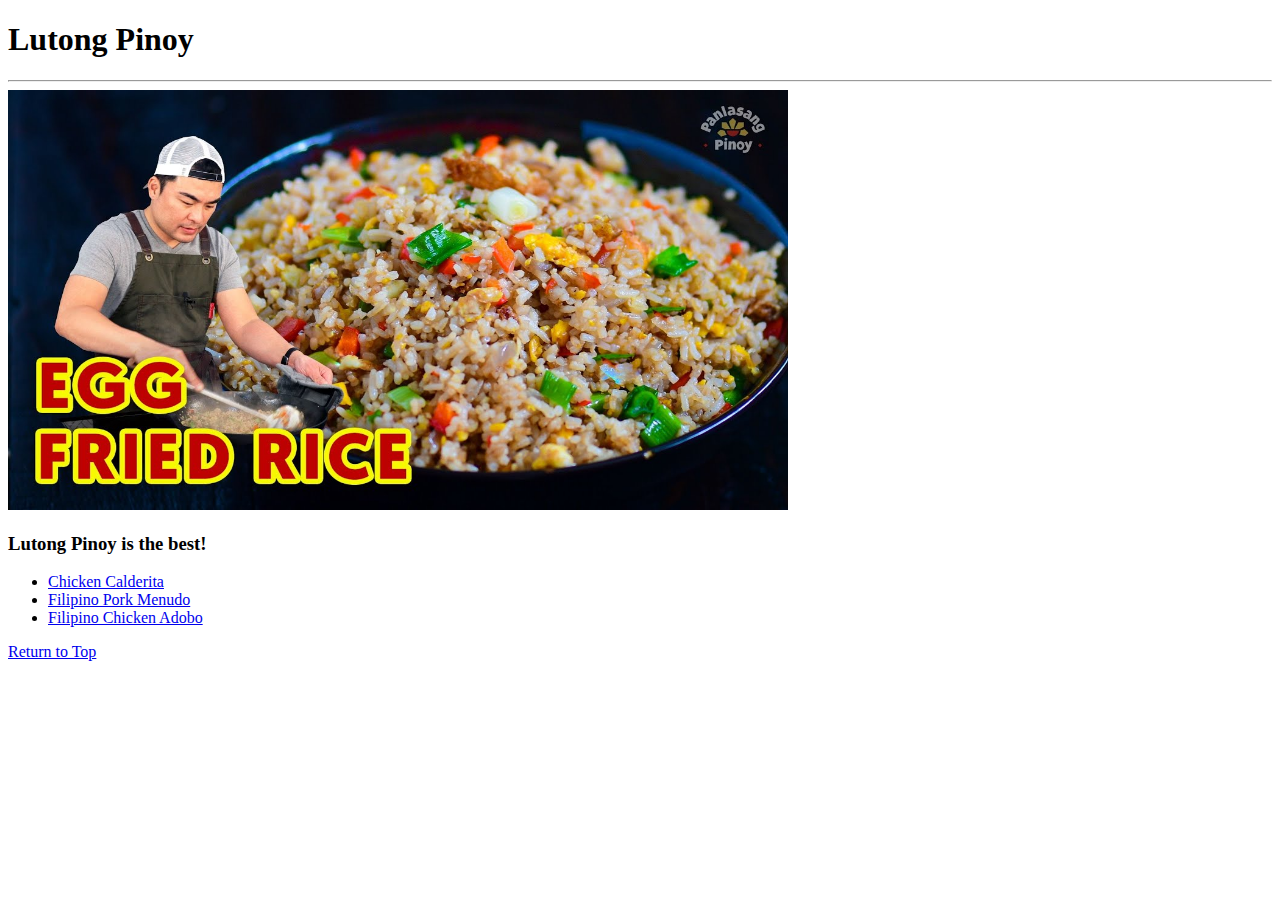
==== index.html @ 852ac4e6 "Added index.html" ====
<!DOCTYPE html>
<html>
<head>
    <meta charset='utf-8'>
    <meta http-equiv='X-UA-Compatible' content='IE=edge'>
    <title>Pinoy Recipe</title>
    <meta name='viewport' content='width=device-width, initial-scale=1'>
    <link rel='stylesheet' type='text/css' media='screen' href='main.css'>
    <script src='main.js'></script>
</head>
<body>
    <div class="heading">
        <h1>Lutong Pinoy</h1>
        <hr>
    </div>
    <img src="image.jpg" alt="panlasang pinoy" height="420" width="780">

    <div>
        <h3><strong>Lutong Pinoy is the best!</strong></h3>
    </div>

    <div  class="recipes">
        <ul>
            <li><a href="caldereta.html">Chicken Calderita</a></li>
            <li><a href="menudo.html">Filipino Pork Menudo</a> </li>
            <li><a href="adobo.html">Filipino Chicken Adobo</a> </li>
        </ul>
    </div>

    <a href="index.html">Return to Top</a>
</body>
</html>
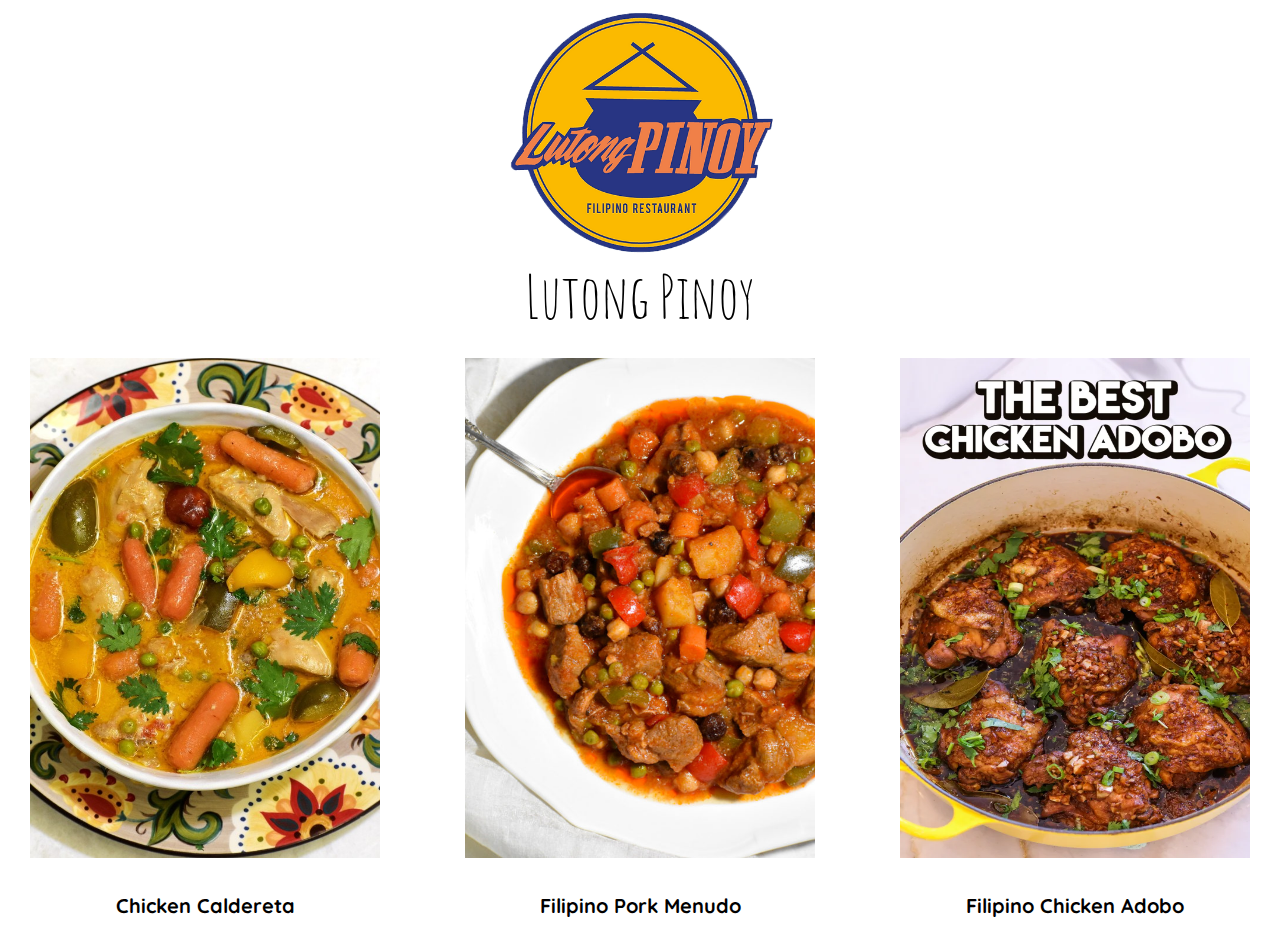
==== commit 5532d710: "Added main.css" ====
--- a/index.html
+++ b/index.html
@@ -9,24 +9,27 @@
     <script src='main.js'></script>
 </head>
 <body>
+    <div>
+        <a href="index.html"><img id="logo" class="center" src="recipes/logo.webp"> </a>
+    </div>
+
     <div class="heading">
         <h1>Lutong Pinoy</h1>
-        <hr>
-    </div>
-    <img src="image.jpg" alt="panlasang pinoy" height="420" width="780">
-
-    <div>
-        <h3><strong>Lutong Pinoy is the best!</strong></h3>
     </div>
 
-    <div  class="recipes">
-        <ul>
-            <li><a href="caldereta.html">Chicken Calderita</a></li>
-            <li><a href="menudo.html">Filipino Pork Menudo</a> </li>
-            <li><a href="adobo.html">Filipino Chicken Adobo</a> </li>
-        </ul>
+    <div class="content">
+        <div class="item">
+            <a href="recipes/caldereta.html"><img src="recipes/caldereta.jpg"></a>
+            <p>Chicken Caldereta</p>
+        </div>
+        <div class="item">
+            <a href="recipes/menudo.html"><img src="recipes/menudo.jpg"></a>
+            <p>Filipino Pork Menudo</p>
+        </div>
+        <div class="item">
+            <a href="recipes/adobo.html"><img src="recipes/adobo.webp"></a>
+            <p>Filipino Chicken Adobo</p>
+        </div>
     </div>
-
-    <a href="index.html">Return to Top</a>
 </body>
 </html>--- a/main.css
+++ b/main.css
@@ -0,0 +1,119 @@
+@import url('https://fonts.googleapis.com/css2?family=Indie+Flower&display=swap');
+@import url('https://fonts.googleapis.com/css2?family=Amatic+SC:wght@400;700&family=Indie+Flower&display=swap');
+@import url('https://fonts.googleapis.com/css2?family=Amatic+SC:wght@400;700&family=Indie+Flower&family=Quicksand:wght@300&display=swap');
+html{
+    font-family: 'Quicksand', sans-serif;
+    font-weight: bold;
+}
+
+h1,h2,h3,h4,h5,h6{
+    font-weight: 300;
+
+}
+.item img:hover{
+    transform: scale(1.05);
+    transition: all ease ;
+    border-radius: 15px;
+    box-shadow: 0 0 30px rgb(145, 139, 139);
+}
+
+
+.heading{
+    font-size: 30px; 
+    font-family: 'Amatic SC', cursive;
+}
+
+h1 {
+    margin: 0px !important;
+    padding-bottom: 1.5rem;
+}
+
+a{
+    text-decoration:none;
+}
+#logo{
+    width: 275px;
+    height:250px;
+    margin: 0px auto !important;
+    display: block;
+}
+
+.heading,
+.recipe-title{
+    text-align: center;
+}
+h3{
+    font-weight: bold;
+}
+.content{
+ display:flex;
+ flex-direction: row;
+ justify-content: center;
+ font-size: 20px;
+ gap:20px;
+}
+
+div img{
+    
+    width:350px;
+    height:500px;
+}
+
+.item{
+    display: flex;
+    flex-direction: column;
+    gap:10px;
+    align-items:center;
+    width:400px;
+    text-align: center;
+}
+
+.left{
+    
+    display: flex;
+    flex-direction: column;
+    gap:20px;
+    padding-left: 30px;
+    width:420px;
+    height: 1507px;
+}
+.left img{
+    border-radius: 10px;
+
+}
+.content{
+    gap:40px;
+    display: flex;
+}
+
+
+.right-top{
+    border-radius: 10px;
+    border:1px solid rgb(41, 41, 41);
+    height:500px;
+}
+
+ul{
+    list-style-type: none;
+    padding:0;  
+}
+
+.steps-container{   
+    margin-top:20px;
+    border-radius: 10px;
+    border:1px solid rgb(71, 71, 71);
+    height: 987px;
+
+}
+
+.ingredients-container{
+    border-radius: 10px;
+    background-color: rgb(240, 236, 230);
+    padding:20px;
+    flex-grow: 3;
+}
+
+.right-top,
+.steps-container{
+    padding:0 20px 0px 20px;
+}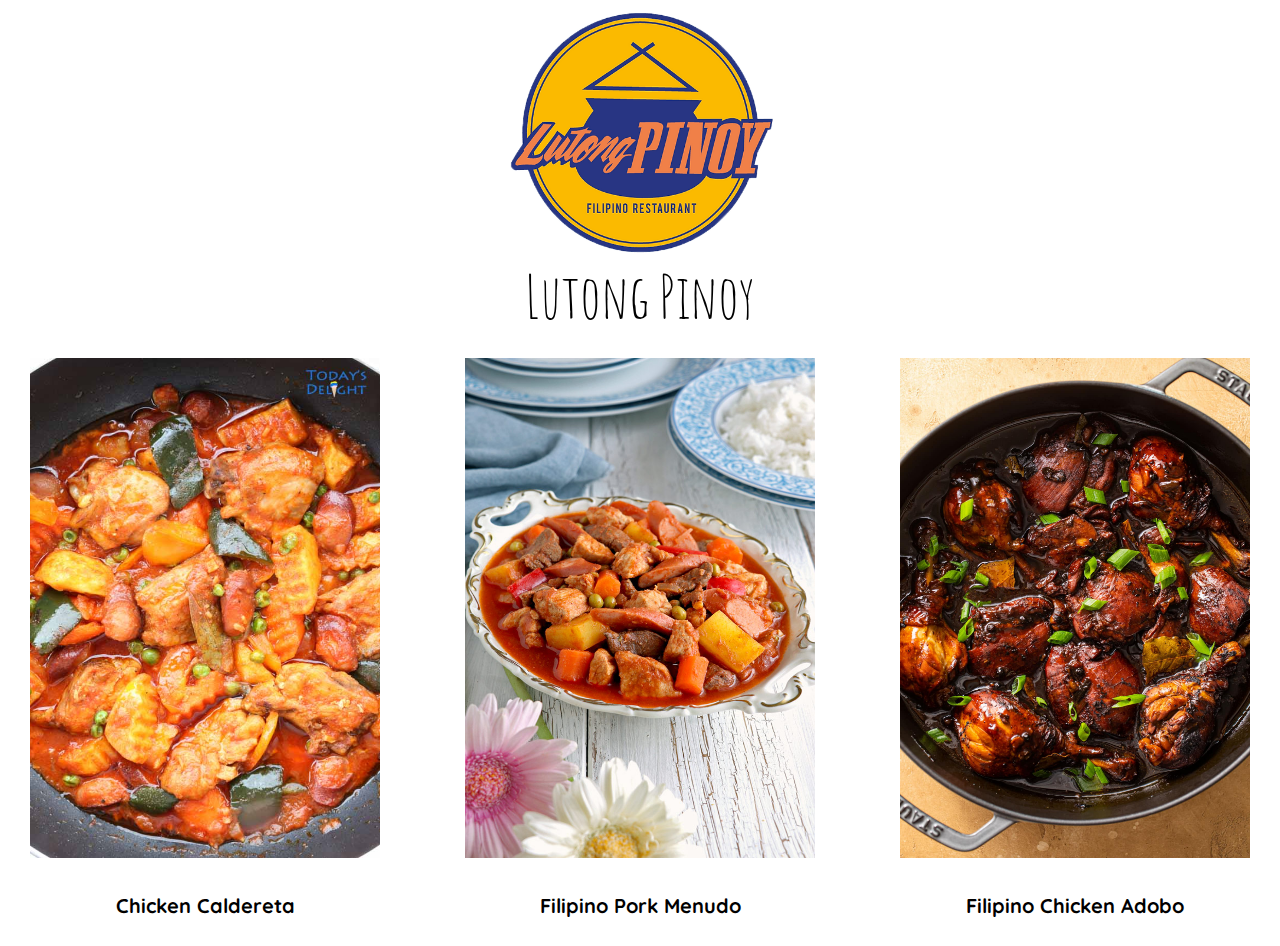
==== commit 3b06c45c: "Added css for recipes" ====
--- a/index.html
+++ b/index.html
@@ -19,15 +19,15 @@
 
     <div class="content">
         <div class="item">
-            <a href="recipes/caldereta.html"><img src="recipes/caldereta.jpg"></a>
+            <a href="recipes/caldereta.html"><img src="caldereta.jpg"></a>
             <p>Chicken Caldereta</p>
         </div>
         <div class="item">
-            <a href="recipes/menudo.html"><img src="recipes/menudo.jpg"></a>
+            <a href="recipes/menudo.html"><img src="menudo.jpg"></a>
             <p>Filipino Pork Menudo</p>
         </div>
         <div class="item">
-            <a href="recipes/adobo.html"><img src="recipes/adobo.webp"></a>
+            <a href="recipes/adobo.html"><img src="adobo.jpg"></a>
             <p>Filipino Chicken Adobo</p>
         </div>
     </div>
